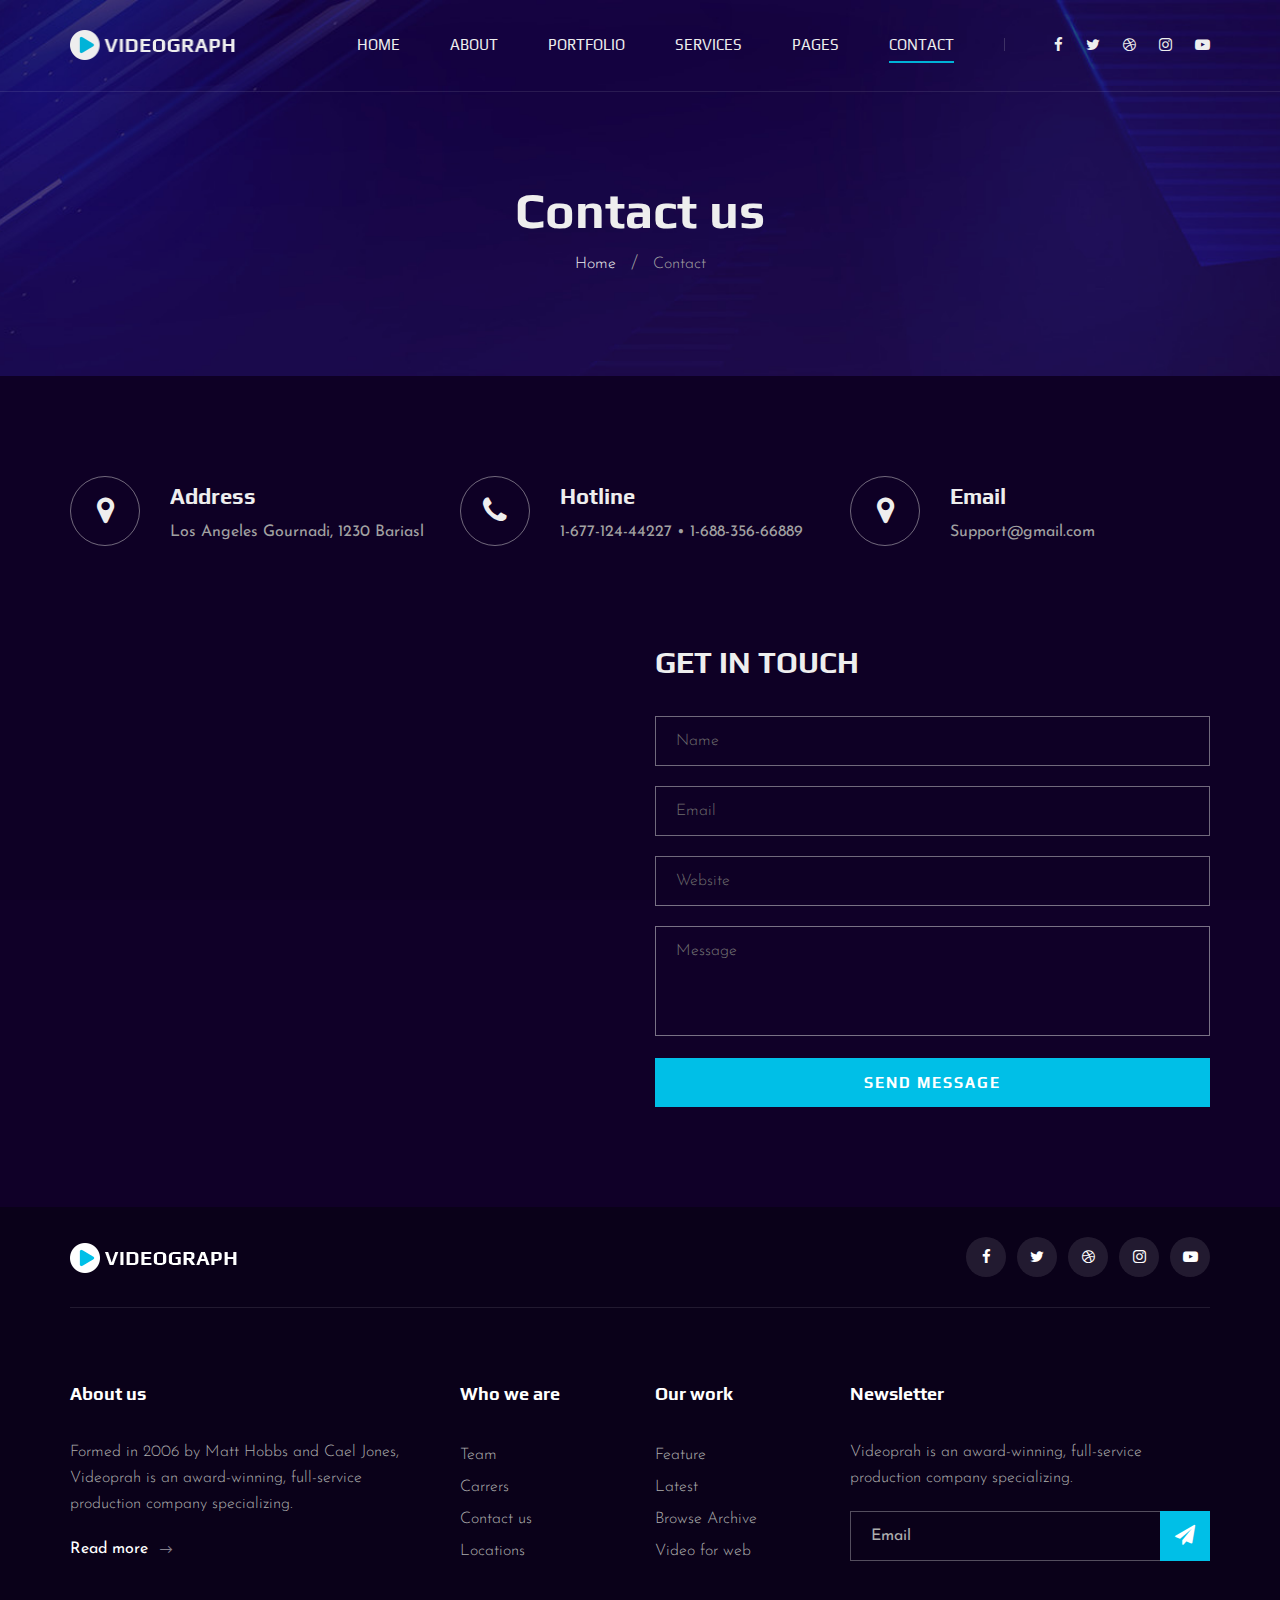
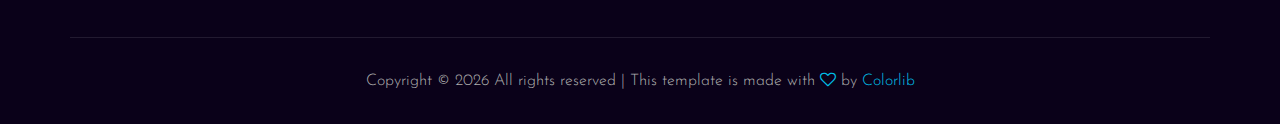
==== contact.html @ 5d6b5795 "first" ====
<!DOCTYPE html>
<html lang="zxx">

<head>
    <meta charset="UTF-8">
    <meta name="description" content="Videograph Template">
    <meta name="keywords" content="Videograph, unica, creative, html">
    <meta name="viewport" content="width=device-width, initial-scale=1.0">
    <meta http-equiv="X-UA-Compatible" content="ie=edge">
    <title>Videograph | Template</title>

    <!-- Google Font -->
    <link href="https://fonts.googleapis.com/css2?family=Play:wght@400;700&display=swap" rel="stylesheet">
    <link href="https://fonts.googleapis.com/css2?family=Josefin+Sans:wght@300;400;500;600;700&display=swap"
        rel="stylesheet">

    <!-- Css Styles -->
    <link rel="stylesheet" href="css/bootstrap.min.css" type="text/css">
    <link rel="stylesheet" href="css/font-awesome.min.css" type="text/css">
    <link rel="stylesheet" href="css/elegant-icons.css" type="text/css">
    <link rel="stylesheet" href="css/owl.carousel.min.css" type="text/css">
    <link rel="stylesheet" href="css/magnific-popup.css" type="text/css">
    <link rel="stylesheet" href="css/slicknav.min.css" type="text/css">
    <link rel="stylesheet" href="css/style.css" type="text/css">
</head>

<body>
    <!-- Page Preloder -->
    <div id="preloder">
        <div class="loader"></div>
    </div>

    <!-- Header Section Begin -->
    <header class="header">
        <div class="container">
            <div class="row">
                <div class="col-lg-2">
                    <div class="header__logo">
                        <a href="./index.html"><img src="img/logo.png" alt=""></a>
                    </div>
                </div>
                <div class="col-lg-10">
                    <div class="header__nav__option">
                        <nav class="header__nav__menu mobile-menu">
                            <ul>
                                <li><a href="./index.html">Home</a></li>
                                <li><a href="./about.html">About</a></li>
                                <li><a href="./portfolio.html">Portfolio</a></li>
                                <li><a href="./services.html">Services</a></li>
                                <li><a href="#">Pages</a>
                                    <ul class="dropdown">
                                        <li><a href="./about.html">About</a></li>
                                        <li><a href="./portfolio.html">Portfolio</a></li>
                                        <li><a href="./blog.html">Blog</a></li>
                                        <li><a href="./blog-details.html">Blog Details</a></li>
                                    </ul>
                                </li>
                                <li class="active"><a href="./contact.html">Contact</a></li>
                            </ul>
                        </nav>
                        <div class="header__nav__social">
                            <a href="#"><i class="fa fa-facebook"></i></a>
                            <a href="#"><i class="fa fa-twitter"></i></a>
                            <a href="#"><i class="fa fa-dribbble"></i></a>
                            <a href="#"><i class="fa fa-instagram"></i></a>
                            <a href="#"><i class="fa fa-youtube-play"></i></a>
                        </div>
                    </div>
                </div>
            </div>
            <div id="mobile-menu-wrap"></div>
        </div>
    </header>
    <!-- Header End -->

    <!-- Breadcrumb Begin -->
    <div class="breadcrumb-option spad set-bg" data-setbg="img/breadcrumb-bg.jpg">
        <div class="container">
            <div class="row">
                <div class="col-lg-12 text-center">
                    <div class="breadcrumb__text">
                        <h2>Contact us</h2>
                        <div class="breadcrumb__links">
                            <a href="#">Home</a>
                            <span>Contact</span>
                        </div>
                    </div>
                </div>
            </div>
        </div>
    </div>
    <!-- Breadcrumb End -->

    <!-- Contact Widget Section Begin -->
    <section class="contact-widget spad">
        <div class="container">
            <div class="row">
                <div class="col-lg-4 col-md-6 col-md-6 col-md-3">
                    <div class="contact__widget__item">
                        <div class="contact__widget__item__icon">
                            <i class="fa fa-map-marker"></i>
                        </div>
                        <div class="contact__widget__item__text">
                            <h4>Address</h4>
                            <p>Los Angeles Gournadi, 1230 Bariasl</p>
                        </div>
                    </div>
                </div>
                <div class="col-lg-4 col-md-6 col-md-6 col-md-3">
                    <div class="contact__widget__item">
                        <div class="contact__widget__item__icon">
                            <i class="fa fa-phone"></i>
                        </div>
                        <div class="contact__widget__item__text">
                            <h4>Hotline</h4>
                            <p>1-677-124-44227 • 1-688-356-66889</p>
                        </div>
                    </div>
                </div>
                <div class="col-lg-4 col-md-6 col-md-6 col-md-3">
                    <div class="contact__widget__item">
                        <div class="contact__widget__item__icon">
                            <i class="fa fa-map-marker"></i>
                        </div>
                        <div class="contact__widget__item__text">
                            <h4>Email</h4>
                            <p>Support@gmail.com</p>
                        </div>
                    </div>
                </div>
            </div>
        </div>
    </section>
    <!-- Contact Widget Section End -->

    <!-- Call To Action Section Begin -->
    <section class="contact spad">
        <div class="container">
            <div class="row">
                <div class="col-lg-6 col-md-6">
                    <div class="contact__map">
                        <iframe
                            src="https://www.google.com/maps/embed?pb=!1m18!1m12!1m3!1d387190.2798902705!2d-74.25986790365917!3d40.697670067823786!2m3!1f0!2f0!3f0!3m2!1i1024!2i768!4f13.1!3m3!1m2!1s0x89c24fa5d33f083b%3A0xc80b8f06e177fe62!2sNew%20York%2C%20NY%2C%20USA!5e0!3m2!1sen!2sbd!4v1596152431947!5m2!1sen!2sbd"
                            height="450" style="border:0;"></iframe>
                    </div>
                </div>
                <div class="col-lg-6 col-md-6">
                    <div class="contact__form">
                        <h3>Get in touch</h3>
                        <form action="#">
                            <input type="text" placeholder="Name">
                            <input type="text" placeholder="Email">
                            <input type="text" placeholder="Website">
                            <textarea placeholder="Message"></textarea>
                            <button type="submit" class="site-btn">Send Message</button>
                        </form>
                    </div>
                </div>
            </div>
        </div>
    </section>
    <!-- Call To Action Section End -->

    <!-- Footer Section Begin -->
    <footer class="footer">
        <div class="container">
            <div class="footer__top">
                <div class="row">
                    <div class="col-lg-6 col-md-6">
                        <div class="footer__top__logo">
                            <a href="#"><img src="img/logo.png" alt=""></a>
                        </div>
                    </div>
                    <div class="col-lg-6 col-md-6">
                        <div class="footer__top__social">
                            <a href="#"><i class="fa fa-facebook"></i></a>
                            <a href="#"><i class="fa fa-twitter"></i></a>
                            <a href="#"><i class="fa fa-dribbble"></i></a>
                            <a href="#"><i class="fa fa-instagram"></i></a>
                            <a href="#"><i class="fa fa-youtube-play"></i></a>
                        </div>
                    </div>
                </div>
            </div>
            <div class="footer__option">
                <div class="row">
                    <div class="col-lg-4 col-md-6">
                        <div class="footer__option__item">
                            <h5>About us</h5>
                            <p>Formed in 2006 by Matt Hobbs and Cael Jones, Videoprah is an award-winning, full-service
                                production company specializing.</p>
                            <a href="#" class="read__more">Read more <span class="arrow_right"></span></a>
                        </div>
                    </div>
                    <div class="col-lg-2 col-md-3">
                        <div class="footer__option__item">
                            <h5>Who we are</h5>
                            <ul>
                                <li><a href="#">Team</a></li>
                                <li><a href="#">Carrers</a></li>
                                <li><a href="#">Contact us</a></li>
                                <li><a href="#">Locations</a></li>
                            </ul>
                        </div>
                    </div>
                    <div class="col-lg-2 col-md-3">
                        <div class="footer__option__item">
                            <h5>Our work</h5>
                            <ul>
                                <li><a href="#">Feature</a></li>
                                <li><a href="#">Latest</a></li>
                                <li><a href="#">Browse Archive</a></li>
                                <li><a href="#">Video for web</a></li>
                            </ul>
                        </div>
                    </div>
                    <div class="col-lg-4 col-md-12">
                        <div class="footer__option__item">
                            <h5>Newsletter</h5>
                            <p>Videoprah is an award-winning, full-service production company specializing.</p>
                            <form action="#">
                                <input type="text" placeholder="Email">
                                <button type="submit"><i class="fa fa-send"></i></button>
                            </form>
                        </div>
                    </div>
                </div>
            </div>
            <div class="footer__copyright">
                <div class="row">
                    <div class="col-lg-12 text-center">
                        <!-- Link back to Colorlib can't be removed. Template is licensed under CC BY 3.0. -->
                        <p class="footer__copyright__text">Copyright &copy;
                            <script>
                                document.write(new Date().getFullYear());
                            </script>
                            All rights reserved | This template is made with <i class="fa fa-heart-o"
                                aria-hidden="true"></i> by <a href="https://colorlib.com" target="_blank">Colorlib</a>
                        </p>
                        <!-- Link back to Colorlib can't be removed. Template is licensed under CC BY 3.0. -->
                    </div>
                </div>
            </div>
        </div>
    </footer>
    <!-- Footer Section End -->

    <!-- Js Plugins -->
    <script src="js/jquery-3.3.1.min.js"></script>
    <script src="js/bootstrap.min.js"></script>
    <script src="js/jquery.magnific-popup.min.js"></script>
    <script src="js/mixitup.min.js"></script>
    <script src="js/masonry.pkgd.min.js"></script>
    <script src="js/jquery.slicknav.js"></script>
    <script src="js/owl.carousel.min.js"></script>
    <script src="js/main.js"></script>
</body>

</html>
---- css/elegant-icons.css ----
@font-face {
	font-family: 'ElegantIcons';
	src:url('../fonts/ElegantIcons.eot');
	src:url('../fonts/ElegantIcons.eot?#iefix') format('embedded-opentype'),
		url('../fonts/ElegantIcons.woff') format('woff'),
		url('../fonts/ElegantIcons.ttf') format('truetype'),
		url('../fonts/ElegantIcons.svg#ElegantIcons') format('svg');
	font-weight: normal;
	font-style: normal;
}

/* Use the following CSS code if you want to use data attributes for inserting your icons */
[data-icon]:before {
	font-family: 'ElegantIcons';
	content: attr(data-icon);
	speak: none;
	font-weight: normal;
	font-variant: normal;
	text-transform: none;
	line-height: 1;
	-webkit-font-smoothing: antialiased;
	-moz-osx-font-smoothing: grayscale;
}

/* Use the following CSS code if you want to have a class per icon */
/*
Instead of a list of all class selectors,
you can use the generic selector below, but it's slower:
[class*="your-class-prefix"] {
*/
.arrow_up, .arrow_down, .arrow_left, .arrow_right, .arrow_left-up, .arrow_right-up, .arrow_right-down, .arrow_left-down, .arrow-up-down, .arrow_up-down_alt, .arrow_left-right_alt, .arrow_left-right, .arrow_expand_alt2, .arrow_expand_alt, .arrow_condense, .arrow_expand, .arrow_move, .arrow_carrot-up, .arrow_carrot-down, .arrow_carrot-left, .arrow_carrot-right, .arrow_carrot-2up, .arrow_carrot-2down, .arrow_carrot-2left, .arrow_carrot-2right, .arrow_carrot-up_alt2, .arrow_carrot-down_alt2, .arrow_carrot-left_alt2, .arrow_carrot-right_alt2, .arrow_carrot-2up_alt2, .arrow_carrot-2down_alt2, .arrow_carrot-2left_alt2, .arrow_carrot-2right_alt2, .arrow_triangle-up, .arrow_triangle-down, .arrow_triangle-left, .arrow_triangle-right, .arrow_triangle-up_alt2, .arrow_triangle-down_alt2, .arrow_triangle-left_alt2, .arrow_triangle-right_alt2, .arrow_back, .icon_minus-06, .icon_plus, .icon_close, .icon_check, .icon_minus_alt2, .icon_plus_alt2, .icon_close_alt2, .icon_check_alt2, .icon_zoom-out_alt, .icon_zoom-in_alt, .icon_search, .icon_box-empty, .icon_box-selected, .icon_minus-box, .icon_plus-box, .icon_box-checked, .icon_circle-empty, .icon_circle-slelected, .icon_stop_alt2, .icon_stop, .icon_pause_alt2, .icon_pause, .icon_menu, .icon_menu-square_alt2, .icon_menu-circle_alt2, .icon_ul, .icon_ol, .icon_adjust-horiz, .icon_adjust-vert, .icon_document_alt, .icon_documents_alt, .icon_pencil, .icon_pencil-edit_alt, .icon_pencil-edit, .icon_folder-alt, .icon_folder-open_alt, .icon_folder-add_alt, .icon_info_alt, .icon_error-oct_alt, .icon_error-circle_alt, .icon_error-triangle_alt, .icon_question_alt2, .icon_question, .icon_comment_alt, .icon_chat_alt, .icon_vol-mute_alt, .icon_volume-low_alt, .icon_volume-high_alt, .icon_quotations, .icon_quotations_alt2, .icon_clock_alt, .icon_lock_alt, .icon_lock-open_alt, .icon_key_alt, .icon_cloud_alt, .icon_cloud-upload_alt, .icon_cloud-download_alt, .icon_image, .icon_images, .icon_lightbulb_alt, .icon_gift_alt, .icon_house_alt, .icon_genius, .icon_mobile, .icon_tablet, .icon_laptop, .icon_desktop, .icon_camera_alt, .icon_mail_alt, .icon_cone_alt, .icon_ribbon_alt, .icon_bag_alt, .icon_creditcard, .icon_cart_alt, .icon_paperclip, .icon_tag_alt, .icon_tags_alt, .icon_trash_alt, .icon_cursor_alt, .icon_mic_alt, .icon_compass_alt, .icon_pin_alt, .icon_pushpin_alt, .icon_map_alt, .icon_drawer_alt, .icon_toolbox_alt, .icon_book_alt, .icon_calendar, .icon_film, .icon_table, .icon_contacts_alt, .icon_headphones, .icon_lifesaver, .icon_piechart, .icon_refresh, .icon_link_alt, .icon_link, .icon_loading, .icon_blocked, .icon_archive_alt, .icon_heart_alt, .icon_star_alt, .icon_star-half_alt, .icon_star, .icon_star-half, .icon_tools, .icon_tool, .icon_cog, .icon_cogs, .arrow_up_alt, .arrow_down_alt, .arrow_left_alt, .arrow_right_alt, .arrow_left-up_alt, .arrow_right-up_alt, .arrow_right-down_alt, .arrow_left-down_alt, .arrow_condense_alt, .arrow_expand_alt3, .arrow_carrot_up_alt, .arrow_carrot-down_alt, .arrow_carrot-left_alt, .arrow_carrot-right_alt, .arrow_carrot-2up_alt, .arrow_carrot-2dwnn_alt, .arrow_carrot-2left_alt, .arrow_carrot-2right_alt, .arrow_triangle-up_alt, .arrow_triangle-down_alt, .arrow_triangle-left_alt, .arrow_triangle-right_alt, .icon_minus_alt, .icon_plus_alt, .icon_close_alt, .icon_check_alt, .icon_zoom-out, .icon_zoom-in, .icon_stop_alt, .icon_menu-square_alt, .icon_menu-circle_alt, .icon_document, .icon_documents, .icon_pencil_alt, .icon_folder, .icon_folder-open, .icon_folder-add, .icon_folder_upload, .icon_folder_download, .icon_info, .icon_error-circle, .icon_error-oct, .icon_error-triangle, .icon_question_alt, .icon_comment, .icon_chat, .icon_vol-mute, .icon_volume-low, .icon_volume-high, .icon_quotations_alt, .icon_clock, .icon_lock, .icon_lock-open, .icon_key, .icon_cloud, .icon_cloud-upload, .icon_cloud-download, .icon_lightbulb, .icon_gift, .icon_house, .icon_camera, .icon_mail, .icon_cone, .icon_ribbon, .icon_bag, .icon_cart, .icon_tag, .icon_tags, .icon_trash, .icon_cursor, .icon_mic, .icon_compass, .icon_pin, .icon_pushpin, .icon_map, .icon_drawer, .icon_toolbox, .icon_book, .icon_contacts, .icon_archive, .icon_heart, .icon_profile, .icon_group, .icon_grid-2x2, .icon_grid-3x3, .icon_music, .icon_pause_alt, .icon_phone, .icon_upload, .icon_download, .social_facebook, .social_twitter, .social_pinterest, .social_googleplus, .social_tumblr, .social_tumbleupon, .social_wordpress, .social_instagram, .social_dribbble, .social_vimeo, .social_linkedin, .social_rss, .social_deviantart, .social_share, .social_myspace, .social_skype, .social_youtube, .social_picassa, .social_googledrive, .social_flickr, .social_blogger, .social_spotify, .social_delicious, .social_facebook_circle, .social_twitter_circle, .social_pinterest_circle, .social_googleplus_circle, .social_tumblr_circle, .social_stumbleupon_circle, .social_wordpress_circle, .social_instagram_circle, .social_dribbble_circle, .social_vimeo_circle, .social_linkedin_circle, .social_rss_circle, .social_deviantart_circle, .social_share_circle, .social_myspace_circle, .social_skype_circle, .social_youtube_circle, .social_picassa_circle, .social_googledrive_alt2, .social_flickr_circle, .social_blogger_circle, .social_spotify_circle, .social_delicious_circle, .social_facebook_square, .social_twitter_square, .social_pinterest_square, .social_googleplus_square, .social_tumblr_square, .social_stumbleupon_square, .social_wordpress_square, .social_instagram_square, .social_dribbble_square, .social_vimeo_square, .social_linkedin_square, .social_rss_square, .social_deviantart_square, .social_share_square, .social_myspace_square, .social_skype_square, .social_youtube_square, .social_picassa_square, .social_googledrive_square, .social_flickr_square, .social_blogger_square, .social_spotify_square, .social_delicious_square, .icon_printer, .icon_calulator, .icon_building, .icon_floppy, .icon_drive, .icon_search-2, .icon_id, .icon_id-2, .icon_puzzle, .icon_like, .icon_dislike, .icon_mug, .icon_currency, .icon_wallet, .icon_pens, .icon_easel, .icon_flowchart, .icon_datareport, .icon_briefcase, .icon_shield, .icon_percent, .icon_globe, .icon_globe-2, .icon_target, .icon_hourglass, .icon_balance, .icon_rook, .icon_printer-alt, .icon_calculator_alt, .icon_building_alt, .icon_floppy_alt, .icon_drive_alt, .icon_search_alt, .icon_id_alt, .icon_id-2_alt, .icon_puzzle_alt, .icon_like_alt, .icon_dislike_alt, .icon_mug_alt, .icon_currency_alt, .icon_wallet_alt, .icon_pens_alt, .icon_easel_alt, .icon_flowchart_alt, .icon_datareport_alt, .icon_briefcase_alt, .icon_shield_alt, .icon_percent_alt, .icon_globe_alt, .icon_clipboard {
	font-family: 'ElegantIcons';
	speak: none;
	font-style: normal;
	font-weight: normal;
	font-variant: normal;
	text-transform: none;
	line-height: 1;
	-webkit-font-smoothing: antialiased;
}
.arrow_up:before {
	content: "\21";
}
.arrow_down:before {
	content: "\22";
}
.arrow_left:before {
	content: "\23";
}
.arrow_right:before {
	content: "\24";
}
.arrow_left-up:before {
	content: "\25";
}
.arrow_right-up:before {
	content: "\26";
}
.arrow_right-down:before {
	content: "\27";
}
.arrow_left-down:before {
	content: "\28";
}
.arrow-up-down:before {
	content: "\29";
}
.arrow_up-down_alt:before {
	content: "\2a";
}
.arrow_left-right_alt:before {
	content: "\2b";
}
.arrow_left-right:before {
	content: "\2c";
}
.arrow_expand_alt2:before {
	content: "\2d";
}
.arrow_expand_alt:before {
	content: "\2e";
}
.arrow_condense:before {
	content: "\2f";
}
.arrow_expand:before {
	content: "\30";
}
.arrow_move:before {
	content: "\31";
}
.arrow_carrot-up:before {
	content: "\32";
}
.arrow_carrot-down:before {
	content: "\33";
}
.arrow_carrot-left:before {
	content: "\34";
}
.arrow_carrot-right:before {
	content: "\35";
}
.arrow_carrot-2up:before {
	content: "\36";
}
.arrow_carrot-2down:before {
	content: "\37";
}
.arrow_carrot-2left:before {
	content: "\38";
}
.arrow_carrot-2right:before {
	content: "\39";
}
.arrow_carrot-up_alt2:before {
	content: "\3a";
}
.arrow_carrot-down_alt2:before {
	content: "\3b";
}
.arrow_carrot-left_alt2:before {
	content: "\3c";
}
.arrow_carrot-right_alt2:before {
	content: "\3d";
}
.arrow_carrot-2up_alt2:before {
	content: "\3e";
}
.arrow_carrot-2down_alt2:before {
	content: "\3f";
}
.arrow_carrot-2left_alt2:before {
	content: "\40";
}
.arrow_carrot-2right_alt2:before {
	content: "\41";
}
.arrow_triangle-up:before {
	content: "\42";
}
.arrow_triangle-down:before {
	content: "\43";
}
.arrow_triangle-left:before {
	content: "\44";
}
.arrow_triangle-right:before {
	content: "\45";
}
.arrow_triangle-up_alt2:before {
	content: "\46";
}
.arrow_triangle-down_alt2:before {
	content: "\47";
}
.arrow_triangle-left_alt2:before {
	content: "\48";
}
.arrow_triangle-right_alt2:before {
	content: "\49";
}
.arrow_back:before {
	content: "\4a";
}
.icon_minus-06:before {
	content: "\4b";
}
.icon_plus:before {
	content: "\4c";
}
.icon_close:before {
	content: "\4d";
}
.icon_check:before {
	content: "\4e";
}
.icon_minus_alt2:before {
	content: "\4f";
}
.icon_plus_alt2:before {
	content: "\50";
}
.icon_close_alt2:before {
	content: "\51";
}
.icon_check_alt2:before {
	content: "\52";
}
.icon_zoom-out_alt:before {
	content: "\53";
}
.icon_zoom-in_alt:before {
	content: "\54";
}
.icon_search:before {
	content: "\55";
}
.icon_box-empty:before {
	content: "\56";
}
.icon_box-selected:before {
	content: "\57";
}
.icon_minus-box:before {
	content: "\58";
}
.icon_plus-box:before {
	content: "\59";
}
.icon_box-checked:before {
	content: "\5a";
}
.icon_circle-empty:before {
	content: "\5b";
}
.icon_circle-slelected:before {
	content: "\5c";
}
.icon_stop_alt2:before {
	content: "\5d";
}
.icon_stop:before {
	content: "\5e";
}
.icon_pause_alt2:before {
	content: "\5f";
}
.icon_pause:before {
	content: "\60";
}
.icon_menu:before {
	content: "\61";
}
.icon_menu-square_alt2:before {
	content: "\62";
}
.icon_menu-circle_alt2:before {
	content: "\63";
}
.icon_ul:before {
	content: "\64";
}
.icon_ol:before {
	content: "\65";
}
.icon_adjust-horiz:before {
	content: "\66";
}
.icon_adjust-vert:before {
	content: "\67";
}
.icon_document_alt:before {
	content: "\68";
}
.icon_documents_alt:before {
	content: "\69";
}
.icon_pencil:before {
	content: "\6a";
}
.icon_pencil-edit_alt:before {
	content: "\6b";
}
.icon_pencil-edit:before {
	content: "\6c";
}
.icon_folder-alt:before {
	content: "\6d";
}
.icon_folder-open_alt:before {
	content: "\6e";
}
.icon_folder-add_alt:before {
	content: "\6f";
}
.icon_info_alt:before {
	content: "\70";
}
.icon_error-oct_alt:before {
	content: "\71";
}
.icon_error-circle_alt:before {
	content: "\72";
}
.icon_error-triangle_alt:before {
	content: "\73";
}
.icon_question_alt2:before {
	content: "\74";
}
.icon_question:before {
	content: "\75";
}
.icon_comment_alt:before {
	content: "\76";
}
.icon_chat_alt:before {
	content: "\77";
}
.icon_vol-mute_alt:before {
	content: "\78";
}
.icon_volume-low_alt:before {
	content: "\79";
}
.icon_volume-high_alt:before {
	content: "\7a";
}
.icon_quotations:before {
	content: "\7b";
}
.icon_quotations_alt2:before {
	content: "\7c";
}
.icon_clock_alt:before {
	content: "\7d";
}
.icon_lock_alt:before {
	content: "\7e";
}
.icon_lock-open_alt:before {
	content: "\e000";
}
.icon_key_alt:before {
	content: "\e001";
}
.icon_cloud_alt:before {
	content: "\e002";
}
.icon_cloud-upload_alt:before {
	content: "\e003";
}
.icon_cloud-download_alt:before {
	content: "\e004";
}
.icon_image:before {
	content: "\e005";
}
.icon_images:before {
	content: "\e006";
}
.icon_lightbulb_alt:before {
	content: "\e007";
}
.icon_gift_alt:before {
	content: "\e008";
}
.icon_house_alt:before {
	content: "\e009";
}
.icon_genius:before {
	content: "\e00a";
}
.icon_mobile:before {
	content: "\e00b";
}
.icon_tablet:before {
	content: "\e00c";
}
.icon_laptop:before {
	content: "\e00d";
}
.icon_desktop:before {
	content: "\e00e";
}
.icon_camera_alt:before {
	content: "\e00f";
}
.icon_mail_alt:before {
	content: "\e010";
}
.icon_cone_alt:before {
	content: "\e011";
}
.icon_ribbon_alt:before {
	content: "\e012";
}
.icon_bag_alt:before {
	content: "\e013";
}
.icon_creditcard:before {
	content: "\e014";
}
.icon_cart_alt:before {
	content: "\e015";
}
.icon_paperclip:before {
	content: "\e016";
}
.icon_tag_alt:before {
	content: "\e017";
}
.icon_tags_alt:before {
	content: "\e018";
}
.icon_trash_alt:before {
	content: "\e019";
}
.icon_cursor_alt:before {
	content: "\e01a";
}
.icon_mic_alt:before {
	content: "\e01b";
}
.icon_compass_alt:before {
	content: "\e01c";
}
.icon_pin_alt:before {
	content: "\e01d";
}
.icon_pushpin_alt:before {
	content: "\e01e";
}
.icon_map_alt:before {
	content: "\e01f";
}
.icon_drawer_alt:before {
	content: "\e020";
}
.icon_toolbox_alt:before {
	content: "\e021";
}
.icon_book_alt:before {
	content: "\e022";
}
.icon_calendar:before {
	content: "\e023";
}
.icon_film:before {
	content: "\e024";
}
.icon_table:before {
	content: "\e025";
}
.icon_contacts_alt:before {
	content: "\e026";
}
.icon_headphones:before {
	content: "\e027";
}
.icon_lifesaver:before {
	content: "\e028";
}
.icon_piechart:before {
	content: "\e029";
}
.icon_refresh:before {
	content: "\e02a";
}
.icon_link_alt:before {
	content: "\e02b";
}
.icon_link:before {
	content: "\e02c";
}
.icon_loading:before {
	content: "\e02d";
}
.icon_blocked:before {
	content: "\e02e";
}
.icon_archive_alt:before {
	content: "\e02f";
}
.icon_heart_alt:before {
	content: "\e030";
}
.icon_star_alt:before {
	content: "\e031";
}
.icon_star-half_alt:before {
	content: "\e032";
}
.icon_star:before {
	content: "\e033";
}
.icon_star-half:before {
	content: "\e034";
}
.icon_tools:before {
	content: "\e035";
}
.icon_tool:before {
	content: "\e036";
}
.icon_cog:before {
	content: "\e037";
}
.icon_cogs:before {
	content: "\e038";
}
.arrow_up_alt:before {
	content: "\e039";
}
.arrow_down_alt:before {
	content: "\e03a";
}
.arrow_left_alt:before {
	content: "\e03b";
}
.arrow_right_alt:before {
	content: "\e03c";
}
.arrow_left-up_alt:before {
	content: "\e03d";
}
.arrow_right-up_alt:before {
	content: "\e03e";
}
.arrow_right-down_alt:before {
	content: "\e03f";
}
.arrow_left-down_alt:before {
	content: "\e040";
}
.arrow_condense_alt:before {
	content: "\e041";
}
.arrow_expand_alt3:before {
	content: "\e042";
}
.arrow_carrot_up_alt:before {
	content: "\e043";
}
.arrow_carrot-down_alt:before {
	content: "\e044";
}
.arrow_carrot-left_alt:before {
	content: "\e045";
}
.arrow_carrot-right_alt:before {
	content: "\e046";
}
.arrow_carrot-2up_alt:before {
	content: "\e047";
}
.arrow_carrot-2dwnn_alt:before {
	content: "\e048";
}
.arrow_carrot-2left_alt:before {
	content: "\e049";
}
.arrow_carrot-2right_alt:before {
	content: "\e04a";
}
.arrow_triangle-up_alt:before {
	content: "\e04b";
}
.arrow_triangle-down_alt:before {
	content: "\e04c";
}
.arrow_triangle-left_alt:before {
	content: "\e04d";
}
.arrow_triangle-right_alt:before {
	content: "\e04e";
}
.icon_minus_alt:before {
	content: "\e04f";
}
.icon_plus_alt:before {
	content: "\e050";
}
.icon_close_alt:before {
	content: "\e051";
}
.icon_check_alt:before {
	content: "\e052";
}
.icon_zoom-out:before {
	content: "\e053";
}
.icon_zoom-in:before {
	content: "\e054";
}
.icon_stop_alt:before {
	content: "\e055";
}
.icon_menu-square_alt:before {
	content: "\e056";
}
.icon_menu-circle_alt:before {
	content: "\e057";
}
.icon_document:before {
	content: "\e058";
}
.icon_documents:before {
	content: "\e059";
}
.icon_pencil_alt:before {
	content: "\e05a";
}
.icon_folder:before {
	content: "\e05b";
}
.icon_folder-open:before {
	content: "\e05c";
}
.icon_folder-add:before {
	content: "\e05d";
}
.icon_folder_upload:before {
	content: "\e05e";
}
.icon_folder_download:before {
	content: "\e05f";
}
.icon_info:before {
	content: "\e060";
}
.icon_error-circle:before {
	content: "\e061";
}
.icon_error-oct:before {
	content: "\e062";
}
.icon_error-triangle:before {
	content: "\e063";
}
.icon_question_alt:before {
	content: "\e064";
}
.icon_comment:before {
	content: "\e065";
}
.icon_chat:before {
	content: "\e066";
}
.icon_vol-mute:before {
	content: "\e067";
}
.icon_volume-low:before {
	content: "\e068";
}
.icon_volume-high:before {
	content: "\e069";
}
.icon_quotations_alt:before {
	content: "\e06a";
}
.icon_clock:before {
	content: "\e06b";
}
.icon_lock:before {
	content: "\e06c";
}
.icon_lock-open:before {
	content: "\e06d";
}
.icon_key:before {
	content: "\e06e";
}
.icon_cloud:before {
	content: "\e06f";
}
.icon_cloud-upload:before {
	content: "\e070";
}
.icon_cloud-download:before {
	content: "\e071";
}
.icon_lightbulb:before {
	content: "\e072";
}
.icon_gift:before {
	content: "\e073";
}
.icon_house:before {
	content: "\e074";
}
.icon_camera:before {
	content: "\e075";
}
.icon_mail:before {
	content: "\e076";
}
.icon_cone:before {
	content: "\e077";
}
.icon_ribbon:before {
	content: "\e078";
}
.icon_bag:before {
	content: "\e079";
}
.icon_cart:before {
	content: "\e07a";
}
.icon_tag:before {
	content: "\e07b";
}
.icon_tags:before {
	content: "\e07c";
}
.icon_trash:before {
	content: "\e07d";
}
.icon_cursor:before {
	content: "\e07e";
}
.icon_mic:before {
	content: "\e07f";
}
.icon_compass:before {
	content: "\e080";
}
.icon_pin:before {
	content: "\e081";
}
.icon_pushpin:before {
	content: "\e082";
}
.icon_map:before {
	content: "\e083";
}
.icon_drawer:before {
	content: "\e084";
}
.icon_toolbox:before {
	content: "\e085";
}
.icon_book:before {
	content: "\e086";
}
.icon_contacts:before {
	content: "\e087";
}
.icon_archive:before {
	content: "\e088";
}
.icon_heart:before {
	content: "\e089";
}
.icon_profile:before {
	content: "\e08a";
}
.icon_group:before {
	content: "\e08b";
}
.icon_grid-2x2:before {
	content: "\e08c";
}
.icon_grid-3x3:before {
	content: "\e08d";
}
.icon_music:before {
	content: "\e08e";
}
.icon_pause_alt:before {
	content: "\e08f";
}
.icon_phone:before {
	content: "\e090";
}
.icon_upload:before {
	content: "\e091";
}
.icon_download:before {
	content: "\e092";
}
.social_facebook:before {
	content: "\e093";
}
.social_twitter:before {
	content: "\e094";
}
.social_pinterest:before {
	content: "\e095";
}
.social_googleplus:before {
	content: "\e096";
}
.social_tumblr:before {
	content: "\e097";
}
.social_tumbleupon:before {
	content: "\e098";
}
.social_wordpress:before {
	content: "\e099";
}
.social_instagram:before {
	content: "\e09a";
}
.social_dribbble:before {
	content: "\e09b";
}
.social_vimeo:before {
	content: "\e09c";
}
.social_linkedin:before {
	content: "\e09d";
}
.social_rss:before {
	content: "\e09e";
}
.social_deviantart:before {
	content: "\e09f";
}
.social_share:before {
	content: "\e0a0";
}
.social_myspace:before {
	content: "\e0a1";
}
.social_skype:before {
	content: "\e0a2";
}
.social_youtube:before {
	content: "\e0a3";
}
.social_picassa:before {
	content: "\e0a4";
}
.social_googledrive:before {
	content: "\e0a5";
}
.social_flickr:before {
	content: "\e0a6";
}
.social_blogger:before {
	content: "\e0a7";
}
.social_spotify:before {
	content: "\e0a8";
}
.social_delicious:before {
	content: "\e0a9";
}
.social_facebook_circle:before {
	content: "\e0aa";
}
.social_twitter_circle:before {
	content: "\e0ab";
}
.social_pinterest_circle:before {
	content: "\e0ac";
}
.social_googleplus_circle:before {
	content: "\e0ad";
}
.social_tumblr_circle:before {
	content: "\e0ae";
}
.social_stumbleupon_circle:before {
	content: "\e0af";
}
.social_wordpress_circle:before {
	content: "\e0b0";
}
.social_instagram_circle:before {
	content: "\e0b1";
}
.social_dribbble_circle:before {
	content: "\e0b2";
}
.social_vimeo_circle:before {
	content: "\e0b3";
}
.social_linkedin_circle:before {
	content: "\e0b4";
}
.social_rss_circle:before {
	content: "\e0b5";
}
.social_deviantart_circle:before {
	content: "\e0b6";
}
.social_share_circle:before {
	content: "\e0b7";
}
.social_myspace_circle:before {
	content: "\e0b8";
}
.social_skype_circle:before {
	content: "\e0b9";
}
.social_youtube_circle:before {
	content: "\e0ba";
}
.social_picassa_circle:before {
	content: "\e0bb";
}
.social_googledrive_alt2:before {
	content: "\e0bc";
}
.social_flickr_circle:before {
	content: "\e0bd";
}
.social_blogger_circle:before {
	content: "\e0be";
}
.social_spotify_circle:before {
	content: "\e0bf";
}
.social_delicious_circle:before {
	content: "\e0c0";
}
.social_facebook_square:before {
	content: "\e0c1";
}
.social_twitter_square:before {
	content: "\e0c2";
}
.social_pinterest_square:before {
	content: "\e0c3";
}
.social_googleplus_square:before {
	content: "\e0c4";
}
.social_tumblr_square:before {
	content: "\e0c5";
}
.social_stumbleupon_square:before {
	content: "\e0c6";
}
.social_wordpress_square:before {
	content: "\e0c7";
}
.social_instagram_square:before {
	content: "\e0c8";
}
.social_dribbble_square:before {
	content: "\e0c9";
}
.social_vimeo_square:before {
	content: "\e0ca";
}
.social_linkedin_square:before {
	content: "\e0cb";
}
.social_rss_square:before {
	content: "\e0cc";
}
.social_deviantart_square:before {
	content: "\e0cd";
}
.social_share_square:before {
	content: "\e0ce";
}
.social_myspace_square:before {
	content: "\e0cf";
}
.social_skype_square:before {
	content: "\e0d0";
}
.social_youtube_square:before {
	content: "\e0d1";
}
.social_picassa_square:before {
	content: "\e0d2";
}
.social_googledrive_square:before {
	content: "\e0d3";
}
.social_flickr_square:before {
	content: "\e0d4";
}
.social_blogger_square:before {
	content: "\e0d5";
}
.social_spotify_square:before {
	content: "\e0d6";
}
.social_delicious_square:before {
	content: "\e0d7";
}
.icon_printer:before {
	content: "\e103";
}
.icon_calulator:before {
	content: "\e0ee";
}
.icon_building:before {
	content: "\e0ef";
}
.icon_floppy:before {
	content: "\e0e8";
}
.icon_drive:before {
	content: "\e0ea";
}
.icon_search-2:before {
	content: "\e101";
}
.icon_id:before {
	content: "\e107";
}
.icon_id-2:before {
	content: "\e108";
}
.icon_puzzle:before {
	content: "\e102";
}
.icon_like:before {
	content: "\e106";
}
.icon_dislike:before {
	content: "\e0eb";
}
.icon_mug:before {
	content: "\e105";
}
.icon_currency:before {
	content: "\e0ed";
}
.icon_wallet:before {
	content: "\e100";
}
.icon_pens:before {
	content: "\e104";
}
.icon_easel:before {
	content: "\e0e9";
}
.icon_flowchart:before {
	content: "\e109";
}
.icon_datareport:before {
	content: "\e0ec";
}
.icon_briefcase:before {
	content: "\e0fe";
}
.icon_shield:before {
	content: "\e0f6";
}
.icon_percent:before {
	content: "\e0fb";
}
.icon_globe:before {
	content: "\e0e2";
}
.icon_globe-2:before {
	content: "\e0e3";
}
.icon_target:before {
	content: "\e0f5";
}
.icon_hourglass:before {
	content: "\e0e1";
}
.icon_balance:before {
	content: "\e0ff";
}
.icon_rook:before {
	content: "\e0f8";
}
.icon_printer-alt:before {
	content: "\e0fa";
}
.icon_calculator_alt:before {
	content: "\e0e7";
}
.icon_building_alt:before {
	content: "\e0fd";
}
.icon_floppy_alt:before {
	content: "\e0e4";
}
.icon_drive_alt:before {
	content: "\e0e5";
}
.icon_search_alt:before {
	content: "\e0f7";
}
.icon_id_alt:before {
	content: "\e0e0";
}
.icon_id-2_alt:before {
	content: "\e0fc";
}
.icon_puzzle_alt:before {
	content: "\e0f9";
}
.icon_like_alt:before {
	content: "\e0dd";
}
.icon_dislike_alt:before {
	content: "\e0f1";
}
.icon_mug_alt:before {
	content: "\e0dc";
}
.icon_currency_alt:before {
	content: "\e0f3";
}
.icon_wallet_alt:before {
	content: "\e0d8";
}
.icon_pens_alt:before {
	content: "\e0db";
}
.icon_easel_alt:before {
	content: "\e0f0";
}
.icon_flowchart_alt:before {
	content: "\e0df";
}
.icon_datareport_alt:before {
	content: "\e0f2";
}
.icon_briefcase_alt:before {
	content: "\e0f4";
}
.icon_shield_alt:before {
	content: "\e0d9";
}
.icon_percent_alt:before {
	content: "\e0da";
}
.icon_globe_alt:before {
	content: "\e0de";
}
.icon_clipboard:before {
	content: "\e0e6";
}


	.glyph {
		float: left;
		text-align: center;
		padding: .75em;
		margin: .4em 1.5em .75em 0;
		width: 6em;
text-shadow: none;
	}
        .glyph_big {
        font-size: 128px;
        color: #59c5dc;
        float: left;
        margin-right: 20px;
        }

        .glyph div { padding-bottom: 10px;}

	.glyph input {
		font-family: consolas, monospace;
		font-size: 12px;
		width: 100%;
		text-align: center;
		border: 0;
		box-shadow: 0 0 0 1px #ccc;
		padding: .2em;
                -moz-border-radius: 5px;
                -webkit-border-radius: 5px;
	}
	.centered {
		margin-left: auto;
		margin-right: auto;
	}
	.glyph .fs1 {
		font-size: 2em;
	}
---- css/style.css ----
/******************************************************************
  Template Name: Dreams
  Description: Dreams wedding template
  Author: Colorib
  Author URI: https://colorlib.com/
  Version: 1.0
  Created: Colorib
******************************************************************/
/*------------------------------------------------------------------
[Table of contents]

1.  Template default CSS
	1.1	Variables
	1.2	Mixins
	1.3	Flexbox
	1.4	Reset
2.  Helper Css
3.  Header Section
4.  Hero Section
5.  Services Section
6.  Counter Section
7.  Team Section
8.  Latest Section
9.  Contact
10.  Footer Style
-------------------------------------------------------------------*/
/*----------------------------------------*/
/* Template default CSS
/*----------------------------------------*/
html,
body {
  height: 100%;
  font-family: "Josefin Sans", sans-serif;
  -webkit-font-smoothing: antialiased;
}

h1,
h2,
h3,
h4,
h5,
h6 {
  margin: 0;
  color: #111111;
  font-weight: 400;
  font-family: "Play", sans-serif;
}

h1 {
  font-size: 70px;
}

h2 {
  font-size: 36px;
}

h3 {
  font-size: 30px;
}

h4 {
  font-size: 24px;
}

h5 {
  font-size: 18px;
}

h6 {
  font-size: 16px;
}

p {
  font-size: 16px;
  font-family: "Josefin Sans", sans-serif;
  color: #adadad;
  font-weight: 400;
  line-height: 26px;
  margin: 0 0 15px 0;
}

img {
  max-width: 100%;
}

input:focus,
select:focus,
button:focus,
textarea:focus {
  outline: none;
}

a:hover,
a:focus {
  text-decoration: none;
  outline: none;
  color: #fff;
}

ul,
ol {
  padding: 0;
  margin: 0;
}

/*---------------------
  Helper CSS
-----------------------*/
.section-title {
  margin-bottom: 50px;
}
.section-title.center-title {
  text-align: center;
}
.section-title.center-title h2:after {
  right: 0;
  margin: 0 auto;
}
.section-title span {
  color: #ffffff;
  display: block;
  font-size: 16px;
  letter-spacing: 2px;
  text-transform: uppercase;
  margin-bottom: 6px;
}
.section-title h2 {
  color: #ffffff;
  font-weight: 700;
  text-transform: uppercase;
  position: relative;
  padding-bottom: 25px;
}
.section-title h2:after {
  position: absolute;
  left: 0;
  bottom: 0;
  height: 5px;
  width: 70px;
  background: #00bfe7;
  content: "";
}

.set-bg {
  background-repeat: no-repeat;
  background-size: cover;
  background-position: top center;
}

.spad {
  padding-top: 100px;
  padding-bottom: 100px;
}

.text-white h1,
.text-white h2,
.text-white h3,
.text-white h4,
.text-white h5,
.text-white h6,
.text-white p,
.text-white span,
.text-white li,
.text-white a {
  color: #fff;
}

/* buttons */
.primary-btn {
  display: inline-block;
  font-size: 15px;
  font-family: "Play", sans-serif;
  font-weight: 700;
  padding: 14px 32px 12px;
  color: #ffffff;
  text-transform: uppercase;
  letter-spacing: 2px;
  position: relative;
  z-index: 1;
}
.primary-btn:hover:before {
  height: 100%;
  width: 100%;
}
.primary-btn:hover:after {
  height: 100%;
  width: 100%;
}
.primary-btn:before {
  position: absolute;
  left: 0;
  top: 0;
  height: 30px;
  width: 30px;
  border-left: 2px solid #00bfe7;
  border-top: 2px solid #00bfe7;
  content: "";
  z-index: -1;
  -webkit-transition: all, 0.7s;
  -o-transition: all, 0.7s;
  transition: all, 0.7s;
}
.primary-btn:after {
  position: absolute;
  right: 0;
  bottom: 0;
  height: 30px;
  width: 30px;
  border-right: 2px solid #00bfe7;
  border-bottom: 2px solid #00bfe7;
  content: "";
  z-index: -1;
  -webkit-transition: all, 0.7s;
  -o-transition: all, 0.7s;
  transition: all, 0.7s;
}

.site-btn {
  font-size: 15px;
  color: #ffffff;
  background: #00bfe7;
  font-family: "Play", sans-serif;
  font-weight: 700;
  border: none;
  display: inline-block;
  text-transform: uppercase;
  letter-spacing: 2px;
  padding: 14px 34px 12px;
  width: 100%;
}

/* Preloder */
#preloder {
  position: fixed;
  width: 100%;
  height: 100%;
  top: 0;
  left: 0;
  z-index: 999999;
  background: #000;
}

.loader {
  width: 40px;
  height: 40px;
  position: absolute;
  top: 50%;
  left: 50%;
  margin-top: -13px;
  margin-left: -13px;
  border-radius: 60px;
  animation: loader 0.8s linear infinite;
  -webkit-animation: loader 0.8s linear infinite;
}

@keyframes loader {
  0% {
    -webkit-transform: rotate(0deg);
    transform: rotate(0deg);
    border: 4px solid #f44336;
    border-left-color: transparent;
  }
  50% {
    -webkit-transform: rotate(180deg);
    transform: rotate(180deg);
    border: 4px solid #673ab7;
    border-left-color: transparent;
  }
  100% {
    -webkit-transform: rotate(360deg);
    transform: rotate(360deg);
    border: 4px solid #f44336;
    border-left-color: transparent;
  }
}
@-webkit-keyframes loader {
  0% {
    -webkit-transform: rotate(0deg);
    border: 4px solid #f44336;
    border-left-color: transparent;
  }
  50% {
    -webkit-transform: rotate(180deg);
    border: 4px solid #673ab7;
    border-left-color: transparent;
  }
  100% {
    -webkit-transform: rotate(360deg);
    border: 4px solid #f44336;
    border-left-color: transparent;
  }
}
/*---------------------
  Header
-----------------------*/
.header {
  position: absolute;
  left: 0;
  top: 0;
  width: 100%;
  background: transparent;
  border-bottom: 1px solid rgba(255, 255, 255, 0.1);
  z-index: 9;
}

.header__logo {
  padding: 30px 0;
}
.header__logo a {
  display: inline-block;
}

.header__nav__option {
  text-align: right;
  padding: 28px 0px;
}

.header__nav__menu {
  display: inline-block;
  margin-right: 45px;
}
.header__nav__menu ul li {
  list-style: none;
  display: inline-block;
  margin-right: 45px;
  position: relative;
}
.header__nav__menu ul li.active a:after {
  -webkit-transform: scale(1);
      -ms-transform: scale(1);
          transform: scale(1);
}
.header__nav__menu ul li:hover a:after {
  -webkit-transform: scale(1);
      -ms-transform: scale(1);
          transform: scale(1);
}
.header__nav__menu ul li:hover .dropdown {
  top: 34px;
  opacity: 1;
  visibility: visible;
}
.header__nav__menu ul li:last-child {
  margin-right: 0;
}
.header__nav__menu ul li .dropdown {
  position: absolute;
  left: 0;
  top: 60px;
  width: 140px;
  background: #ffffff;
  text-align: left;
  padding: 2px 0;
  z-index: 9;
  opacity: 0;
  visibility: hidden;
  -webkit-transition: all, 0.3s;
  -o-transition: all, 0.3s;
  transition: all, 0.3s;
}
.header__nav__menu ul li .dropdown li {
  display: block;
  margin-right: 0;
}
.header__nav__menu ul li .dropdown li a {
  font-size: 14px;
  color: #111111;
  padding: 8px 20px;
  text-transform: capitalize;
}
.header__nav__menu ul li .dropdown li a:after {
  display: none;
}
.header__nav__menu ul li a {
  font-size: 15px;
  font-family: "Play", sans-serif;
  color: #ffffff;
  display: block;
  text-transform: uppercase;
  position: relative;
  padding: 6px 0;
}
.header__nav__menu ul li a:after {
  position: absolute;
  left: 0;
  bottom: 0;
  width: 100%;
  height: 2px;
  background: #00bfe7;
  content: "";
  -webkit-transform: scale(0);
      -ms-transform: scale(0);
          transform: scale(0);
  -webkit-transition: all, 0.3s;
  -o-transition: all, 0.3s;
  transition: all, 0.3s;
}

.header__nav__social {
  display: inline-block;
  position: relative;
  padding-left: 50px;
}
.header__nav__social:before {
  position: absolute;
  left: 0;
  top: 4px;
  height: 13px;
  width: 1px;
  background: rgba(225, 225, 225, 0.2);
  content: "";
}
.header__nav__social a {
  color: #ffffff;
  font-size: 15px;
  margin-right: 18px;
}
.header__nav__social a:last-child {
  margin-right: 0;
}

.slicknav_menu {
  display: none;
}

/*---------------------
  Hero
-----------------------*/
.hero__slider.owl-carousel .owl-item.active .hero__text span {
  top: 0;
  opacity: 1;
}
.hero__slider.owl-carousel .owl-item.active .hero__text h2 {
  top: 0;
  opacity: 1;
}
.hero__slider.owl-carousel .owl-item.active .hero__text .primary-btn {
  top: 0;
  opacity: 1;
}
.hero__slider.owl-carousel .owl-dots {
  position: absolute;
  left: 0;
  right: 0;
  bottom: 45px;
  width: 100%;
  max-width: 1140px;
  margin: 0 auto;
}
.hero__slider.owl-carousel .owl-dots button {
  color: #adadad;
  font-size: 18px;
  font-family: "Play", sans-serif;
  margin-right: 16px;
  position: relative;
  display: inline-block;
}
.hero__slider.owl-carousel .owl-dots button.active {
  color: #ffffff;
}
.hero__slider.owl-carousel .owl-dots button.active:after {
  background: #ffffff;
  height: 2px;
}
.hero__slider.owl-carousel .owl-dots button:after {
  position: absolute;
  left: 0;
  bottom: -6px;
  width: 100%;
  height: 1px;
  background: rgba(255, 255, 255, 0.3);
  content: "";
}
.hero__slider.owl-carousel .owl-dots button:last-child {
  margin-right: 0;
}

.hero__item {
  height: 684px;
  padding-top: 255px;
}

.hero__text span {
  color: #ffffff;
  display: block;
  font-size: 15px;
  letter-spacing: 2px;
  text-transform: uppercase;
  margin-bottom: 18px;
  position: relative;
  top: 100px;
  opacity: 0;
  -webkit-transition: all, 0.3s;
  -o-transition: all, 0.3s;
  transition: all, 0.3s;
}
.hero__text h2 {
  color: #ffffff;
  font-size: 60px;
  font-weight: 700;
  line-height: 70px;
  text-transform: uppercase;
  margin-bottom: 38px;
  position: relative;
  top: 100px;
  opacity: 0;
  -webkit-transition: all, 0.5s;
  -o-transition: all, 0.5s;
  transition: all, 0.5s;
}
.hero__text .primary-btn {
  position: relative;
  top: 100px;
  opacity: 0;
  -webkit-transition: all, 0.7s;
  -o-transition: all, 0.7s;
  transition: all, 0.7s;
}

/*---------------------
  Work
-----------------------*/
.work {
  overflow: hidden;
  background: #100028;
}

.work__gallery {
  margin-right: -10px;
}

.work__item {
  height: 311px !important;
  width: calc(16.67% - 10px);
  margin-right: 10px;
  margin-bottom: 10px;
  float: left;
  position: relative;
  overflow: hidden;
  display: -webkit-box;
  display: -ms-flexbox;
  display: flex;
  -webkit-box-align: center;
      -ms-flex-align: center;
          align-items: center;
  -webkit-box-pack: center;
      -ms-flex-pack: center;
          justify-content: center;
}
.work__item:hover .work__item__hover {
  bottom: 0;
}
.work__item.large__item {
  height: 633px !important;
  width: calc(33.33% - 10px);
}
.work__item.wide__item {
  width: calc(33.33% - 10px);
  height: 311px !important;
}
.work__item .play-btn {
  display: inline-block;
  color: #ffffff;
  font-size: 20px;
  height: 50px;
  width: 50px;
  line-height: 50px;
  text-align: center;
  border: 1px solid rgba(255, 255, 255, 0.7);
  border-radius: 50%;
}

.grid-sizer {
  width: calc(16.67% - 10px);
}

.work__item__hover {
  background: rgba(0, 0, 0, 0.5);
  position: absolute;
  left: 0;
  bottom: -300px;
  width: 100%;
  padding: 25px 30px 20px;
  -webkit-transition: all, 0.5s;
  -o-transition: all, 0.5s;
  transition: all, 0.5s;
}
.work__item__hover h4 {
  font-size: 22px;
  color: #ffffff;
  font-weight: 700;
}
.work__item__hover ul li {
  color: #adadad;
  list-style: none;
  font-size: 16px;
  margin-right: 23px;
  position: relative;
  display: inline-block;
}
.work__item__hover ul li:after {
  position: absolute;
  right: -18px;
  top: 1px;
  content: "/";
}
.work__item__hover ul li:last-child {
  margin-right: 0;
}
.work__item__hover ul li:last-child:after {
  display: none;
}

/*---------------------
  Counter
-----------------------*/
.counter {
  background: #100028;
  height: 840px;
  padding-top: 380px;
  overflow: hidden;
}

.counter__content {
  padding: 0px 50px;
}

.counter__item {
  background: #1a083d;
  -webkit-transform: rotate(45deg);
  -ms-transform: rotate(45deg);
      transform: rotate(45deg);
  height: 255px;
  width: 255px;
  display: -webkit-box;
  display: -ms-flexbox;
  display: flex;
  -webkit-box-align: center;
      -ms-flex-align: center;
          align-items: center;
  -webkit-box-pack: center;
      -ms-flex-pack: center;
          justify-content: center;
  text-align: center;
  position: relative;
  z-index: 1;
}
.counter__item::before {
  position: absolute;
  left: -1px;
  bottom: -2px;
  height: 636px;
  width: 636px;
  border-left: 1px solid #333333;
  border-top: 1px solid #333333;
  content: "";
  z-index: -1;
}
.counter__item.second__item {
  margin-top: -185px;
}
.counter__item.second__item:before {
  left: -316px;
  bottom: -65px;
  border-right: 1px solid #333333;
  border-bottom: 1px solid #333333;
  border-left: none;
  border-top: none;
}
.counter__item.four__item {
  margin-top: -185px;
}
.counter__item.four__item:before {
  left: -380px;
  bottom: -380px;
  border-right: 1px solid #333333;
  border-bottom: 1px solid #333333;
  border-left: none;
  border-top: none;
}
.counter__item.third__item:before {
  left: -65px;
  bottom: -317px;
}

.counter__item__text {
  -webkit-transform: rotate(-45deg);
  -ms-transform: rotate(-45deg);
      transform: rotate(-45deg);
}
.counter__item__text h2 {
  font-size: 60px;
  color: #ffffff;
  font-weight: 700;
  margin-bottom: 6px;
  margin-top: 18px;
}
.counter__item__text p {
  color: #ffffff;
  margin-bottom: 0;
}

/*---------------------
  Team
-----------------------*/
.team {
  padding-bottom: 90px;
}

.section-title.team__title {
  margin-bottom: 90px;
}

.team__item {
  height: 390px;
  position: relative;
  overflow: hidden;
}
.team__item:hover .team__item__text {
  bottom: 0;
}
.team__item.team__item--second {
  margin-top: -60px;
}
.team__item.team__item--third {
  margin-top: -120px;
}
.team__item.team__item--four {
  margin-top: -180px;
}

.team__item__text {
  text-align: center;
  position: absolute;
  left: 0;
  bottom: -500px;
  width: 100%;
  padding: 50px 0 30px;
  z-index: 1;
  -webkit-transition: all, 0.5s;
  -o-transition: all, 0.5s;
  transition: all, 0.5s;
}
.team__item__text:before {
  position: absolute;
  left: 0;
  top: 0;
  height: 100%;
  width: 100%;
  background: url(../img/team/team-hover.png);
  content: "";
  z-index: -1;
}
.team__item__text h4 {
  font-size: 22px;
  color: #ffffff;
  font-weight: 700;
  text-transform: uppercase;
  margin-bottom: 10px;
}
.team__item__text p {
  color: #ffffff;
  font-weight: 300px;
  margin-bottom: 12px;
}
.team__item__text .team__item__social a {
  color: #ffffff;
  display: inline-block;
  font-size: 15px;
  margin-right: 18px;
}
.team__item__text .team__item__social a:last-child {
  margin-right: 0;
}

.team__btn {
  position: absolute;
  right: 0;
  bottom: 0;
}

/*---------------------
  Latest
-----------------------*/
.latest {
  background: #100028;
  padding-bottom: 80px;
}

.blog__item.latest__item {
  margin-bottom: 0;
}
.blog__item.latest__item:hover {
  border: 1px solid #222222 !important;
  background: url(../img/blog/blog-1.jpg);
  background-size: cover;
}

.latest__slider.owl-carousel .owl-item .col-lg-4 {
  max-width: 100%;
}
.latest__slider.owl-carousel .owl-dots {
  text-align: center;
  padding-top: 35px;
}
.latest__slider.owl-carousel .owl-dots button {
  height: 8px;
  width: 8px;
  background: rgba(255, 255, 255, 0.2);
  border-radius: 50%;
  margin-right: 10px;
}
.latest__slider.owl-carousel .owl-dots button.active {
  background: #00bfe7;
}
.latest__slider.owl-carousel .owl-dots button:last-child {
  margin-right: 0;
}

/*---------------------
  Call To Active
-----------------------*/
.callto {
  padding-top: 130px;
}
.callto.sp__callto {
  padding-top: 0;
  background: #100028;
}

.callto__text h2 {
  color: #ffffff;
  font-size: 42px;
  font-weight: 700;
  line-height: 55px;
  margin-bottom: 22px;
}
.callto__text p {
  font-size: 15px;
  color: #ffffff;
  opacity: 0.7;
  text-transform: uppercase;
  margin-bottom: 55px;
}
.callto__text a {
  color: #ffffff;
  background: #00bfe7;
  font-size: 15px;
  font-weight: 700;
  font-family: "Play", sans-serif;
  letter-spacing: 2px;
  text-transform: uppercase;
  display: inline-block;
  padding: 14px 32px 12px;
}

/*---------------------
  Footer
-----------------------*/
.footer {
  background: #0a0119;
}

.footer__top {
  padding: 30px 0;
  border-bottom: 1px solid rgba(255, 255, 255, 0.1);
}

.footer__top__logo {
  line-height: 40px;
}
.footer__top__logo a {
  display: inline-block;
}

.footer__top__social {
  text-align: right;
}
.footer__top__social a {
  display: inline-block;
  font-size: 15px;
  color: #ffffff;
  height: 40px;
  width: 40px;
  background: rgba(255, 255, 255, 0.1);
  border-radius: 50%;
  line-height: 44px;
  text-align: center;
  margin-right: 6px;
}
.footer__top__social a:last-child {
  margin-right: 0;
}

.footer__option {
  padding-bottom: 35px;
  padding-top: 75px;
}

.footer__option__item {
  margin-bottom: 35px;
}
.footer__option__item h5 {
  color: #ffffff;
  font-weight: 700;
  margin-bottom: 35px;
}
.footer__option__item p {
  font-weight: 300;
  margin-bottom: 20px;
}
.footer__option__item .read__more {
  font-size: 16px;
  color: #ffffff;
}
.footer__option__item .read__more span {
  font-size: 16px;
  color: #ffffff;
  opacity: 0.5;
  position: relative;
  top: 4px;
  margin-left: 5px;
}
.footer__option__item ul li {
  list-style: none;
}
.footer__option__item ul li a {
  color: #adadad;
  font-size: 16px;
  font-weight: 300;
  line-height: 32px;
}
.footer__option__item form {
  position: relative;
}
.footer__option__item form input {
  height: 50px;
  width: 100%;
  padding-left: 20px;
  border: 1px solid #544E5E;
  background: transparent;
  font-size: 16px;
  color: #adadad;
}
.footer__option__item form input::-webkit-input-placeholder {
  color: #adadad;
}
.footer__option__item form input::-moz-placeholder {
  color: #adadad;
}
.footer__option__item form input:-ms-input-placeholder {
  color: #adadad;
}
.footer__option__item form input::-ms-input-placeholder {
  color: #adadad;
}
.footer__option__item form input::placeholder {
  color: #adadad;
}
.footer__option__item form button {
  font-size: 20px;
  color: #ffffff;
  border: none;
  height: 50px;
  width: 50px;
  background: #00bfe7;
  line-height: 50px;
  text-align: center;
  position: absolute;
  right: 0;
  top: 0;
}

.footer__copyright {
  border-top: 1px solid rgba(255, 255, 255, 0.1);
  padding: 30px 0;
}

.footer__copyright__text {
  margin-bottom: 0;
  font-weight: 300;
}
.footer__copyright__text i {
  color: #00bfe7;
}
.footer__copyright__text a {
  color: #00bfe7;
}

/*---------------------
  Breadcrumb
-----------------------*/
.breadcrumb-option {
  padding-top: 180px;
}

.breadcrumb__text h2 {
  color: #ffffff;
  font-size: 50px;
  font-weight: 700;
  margin-bottom: 12px;
}

.breadcrumb__links a {
  font-size: 16px;
  color: #ffffff;
  font-weight: 300;
  display: inline-block;
  margin-right: 32px;
  position: relative;
}
.breadcrumb__links a:after {
  position: absolute;
  right: -22px;
  top: -3px;
  content: "/";
  color: #adadad;
  font-size: 20px;
}
.breadcrumb__links span {
  font-size: 16px;
  color: #adadad;
  font-weight: 300;
  display: inline-block;
}

/*---------------------
  About
-----------------------*/
.about {
  background: #100028;
  padding-bottom: 150px;
}

.about__pic__item {
  height: 235px;
  margin-right: -10px;
  margin-bottom: 20px;
}
.about__pic__item.about__pic__item--large {
  height: 490px;
}

.about__text {
  padding-left: 30px;
}
.about__text .services__item .services__item__icon:after {
  border-color: #281A3E;
}

.about__text__desc {
  margin-top: -10px;
}

/*---------------------
  Testimonial
-----------------------*/
.testimonial {
  padding-bottom: 60px;
}

.testimonial__slider.owl-carousel .owl-item .col-lg-4 {
  max-width: 100%;
}
.testimonial__slider.owl-carousel .owl-dots {
  text-align: center;
  padding-top: 35px;
}
.testimonial__slider.owl-carousel .owl-dots button {
  height: 8px;
  width: 8px;
  background: rgba(255, 255, 255, 0.2);
  border-radius: 50%;
  margin-right: 10px;
}
.testimonial__slider.owl-carousel .owl-dots button.active {
  background: #00bfe7;
}
.testimonial__slider.owl-carousel .owl-dots button:last-child {
  margin-right: 0;
}

.testimonial__text {
  padding: 30px 40px 25px 30px;
  border: 1px solid #3D3A64;
  margin-bottom: 25px;
  position: relative;
  z-index: 9;
}
.testimonial__text P {
  color: #ffffff;
  font-size: 18px;
  font-weight: 300;
  font-style: italic;
  line-height: 30px;
  margin-bottom: 0;
}

.testimonial__author {
  padding-left: 30px;
}

.testimonial__author__pic {
  float: left;
  margin-right: 20px;
}
.testimonial__author__pic img {
  height: 50px;
  width: 50px;
  border-radius: 50%;
}

.testimonial__author__text {
  overflow: hidden;
}
.testimonial__author__text h5 {
  color: #ffffff;
  font-weight: 700;
  margin-bottom: 8px;
}
.testimonial__author__text span {
  color: #ffffff;
  font-size: 14px;
  font-weight: 300px;
  display: inline-block;
}

/*---------------------
  Services
-----------------------*/
.services {
  background: #100028;
  padding-bottom: 60px;
  padding-top: 110px;
}

.services__title p {
  margin-bottom: 45px;
}

.services__item {
  margin-bottom: 45px;
}
.services__item:hover .services__item__icon:after {
  -webkit-transform: rotate(45deg);
  -ms-transform: rotate(45deg);
      transform: rotate(45deg);
}
.services__item h4 {
  color: #ffffff;
  font-size: 22px;
  font-weight: 700;
  margin-top: 26px;
  margin-bottom: 18px;
}
.services__item p {
  margin-bottom: 0;
}

.services__item__icon {
  position: relative;
  height: 70px;
  width: 70px;
  line-height: 70px;
  text-align: center;
}
.services__item__icon:after {
  position: absolute;
  left: 0;
  top: 0;
  width: 100%;
  height: 100%;
  border: 2px solid #00bfe7;
  content: "";
  -webkit-transition: all, 0.5s;
  -o-transition: all, 0.5s;
  transition: all, 0.5s;
}

/*---------------------
  Services Page
-----------------------*/
.services-page {
  background: #100028;
  padding-bottom: 50px;
}

/*---------------------
  Logo
-----------------------*/
.logo {
  background: #100028;
  padding: 100px 20px;
}

.logo__carousel.owl-carousel .owl-item img {
  width: auto;
  display: inline-block;
}

/*---------------------
  Portfolio
-----------------------*/
.portfolio {
  background: #100028;
}

.portfolio__filter {
  text-align: center;
  margin-bottom: 40px;
}
.portfolio__filter li {
  list-style: none;
  font-size: 16px;
  color: #adadad;
  margin-right: 5px;
  display: inline-block;
  cursor: pointer;
  padding: 6px 22px;
}
.portfolio__filter li.active {
  border: 1px solid #00bfe7;
}
.portfolio__filter li:last-child {
  margin-right: 0;
}

.portfolio__item {
  margin-bottom: 35px;
}
.portfolio__item:hover .portfolio__item__text h4:after {
  opacity: 1;
}

.portfolio__item__video {
  height: 240px;
  display: -webkit-box;
  display: -ms-flexbox;
  display: flex;
  -webkit-box-align: center;
      -ms-flex-align: center;
          align-items: center;
  -webkit-box-pack: center;
      -ms-flex-pack: center;
          justify-content: center;
  margin-bottom: 28px;
}
.portfolio__item__video .play-btn {
  display: inline-block;
  color: #ffffff;
  font-size: 20px;
  height: 50px;
  width: 50px;
  line-height: 50px;
  text-align: center;
  border: 1px solid rgba(255, 255, 255, 0.7);
  border-radius: 50%;
}

.portfolio__item__text {
  text-align: center;
}
.portfolio__item__text h4 {
  color: #ffffff;
  display: inline-block;
  font-size: 22px;
  font-weight: 700;
  margin-bottom: 8px;
  position: relative;
}
.portfolio__item__text h4:after {
  position: absolute;
  left: 0;
  bottom: 0;
  height: 1px;
  width: 100%;
  background: #333;
  content: "";
  -webkit-transition: all, 0.3s;
  -o-transition: all, 0.3s;
  transition: all, 0.3s;
  opacity: 0;
}
.portfolio__item__text ul li {
  list-style: none;
  display: inline-block;
  font-size: 16px;
  font-weight: 300;
  margin-right: 24px;
  position: relative;
  color: #adadad;
}
.portfolio__item__text ul li:after {
  position: absolute;
  right: -16px;
  top: 0;
  content: "/";
}
.portfolio__item__text ul li:last-child {
  margin-right: 0;
}
.portfolio__item__text ul li:last-child:after {
  display: none;
}
.portfolio__item__text span {
  font-size: 16px;
  font-weight: 300;
  color: #adadad;
  display: block;
}

.pagination__option {
  text-align: center;
  padding-top: 20px;
}
.pagination__option.blog__pagi {
  padding-top: 5px;
}
.pagination__option .arrow__pagination {
  font-size: 15px;
  color: #ffffff;
  display: inline-block;
  text-transform: uppercase;
}
.pagination__option .arrow__pagination.left__arrow {
  margin-right: 26px;
}
.pagination__option .arrow__pagination.right__arrow {
  margin-left: 18px;
}
.pagination__option .arrow__pagination span {
  opacity: 0.5;
}
.pagination__option .number__pagination {
  font-size: 18px;
  color: #ffffff;
  height: 50px;
  width: 50px;
  background: rgba(242, 242, 242, 0.1);
  line-height: 50px;
  text-align: center;
  display: inline-block;
  margin-right: 6px;
}

/*---------------------
    Blog
-----------------------*/
.blog {
  background: #100028;
}

.blog__item {
  border: 1px solid #222222;
  padding: 40px 48px 35px 30px;
  position: relative;
  z-index: 1;
  margin-bottom: 45px;
}
.blog__item:hover {
  border: 1px solid transparent !important;
  background: url(../img/blog/blog-2.jpg) no-repeat;
  background-size: cover;
}
.blog__item:hover ul li {
  color: #ffffff;
}
.blog__item:hover p {
  color: #ffffff;
}
.blog__item h4 {
  color: #ffffff;
  font-weight: 700;
  line-height: 31px;
  margin-bottom: 18px;
}
.blog__item ul {
  margin-bottom: 20px;
}
.blog__item ul li {
  color: #777777;
  list-style: none;
  font-size: 14px;
  font-weight: 300;
  margin-right: 25px;
  position: relative;
  display: inline-block;
}
.blog__item ul li:after {
  position: absolute;
  right: -16px;
  top: 0px;
  content: "/";
}
.blog__item ul li:last-child {
  margin-right: 0;
}
.blog__item ul li:last-child:after {
  display: none;
}
.blog__item p {
  font-weight: 300;
  line-height: 29px;
  margin-bottom: 22px;
}
.blog__item a {
  font-size: 16px;
  color: #ffffff;
}
.blog__item a span {
  font-size: 16px;
  color: #ffffff;
  opacity: 0.5;
  position: relative;
  top: 4px;
  margin-left: 5px;
}

/*---------------------
  Blog Details Hero
-----------------------*/
.blog-hero {
  padding: 300px 0 230px;
}

.blog__hero__text {
  text-align: center;
}
.blog__hero__text h2 {
  color: #ffffff;
  font-weight: 700;
  line-height: 47px;
  text-transform: uppercase;
  margin-bottom: 12px;
}
.blog__hero__text ul li {
  font-size: 14px;
  color: #ffffff;
  font-weight: 300;
  list-style: none;
  display: inline-block;
  margin-right: 25px;
  position: relative;
}
.blog__hero__text ul li:after {
  position: absolute;
  right: -18px;
  top: 0;
  content: "/";
}
.blog__hero__text ul li:last-child {
  margin-right: 0;
}
.blog__hero__text ul li:last-child:after {
  display: none;
}
.blog__hero__text ul li span {
  text-transform: uppercase;
}

/*---------------------
  Blog Details
-----------------------*/
.blog-details {
  background: #100028;
}

.blog__details__text {
  margin-bottom: 30px;
}
.blog__details__text p {
  font-size: 18px;
  line-height: 29px;
  font-weight: 300;
  margin-bottom: 20px;
}
.blog__details__text p:last-child {
  margin-bottom: 0;
}

.blog__details__quote {
  border: 1px solid rgba(225, 225, 225, 0.8);
  padding: 35px 90px 35px 40px;
  position: relative;
  margin-bottom: 35px;
}
.blog__details__quote p {
  font-size: 22px;
  font-weight: 300;
  line-height: 35px;
  font-style: italic;
  margin-bottom: 10px;
}
.blog__details__quote h6 {
  font-size: 15px;
  color: #adadad;
  letter-spacing: 0.5px;
  text-transform: uppercase;
  color: #ffffff;
}
.blog__details__quote i {
  font-size: 36px;
  color: #00bfe7;
  position: absolute;
  right: 30px;
  bottom: 25px;
}

.blog__details__desc {
  margin-bottom: 50px;
}
.blog__details__desc p {
  font-size: 18px;
  line-height: 29px;
  font-weight: 300;
  margin-bottom: 20px;
}
.blog__details__desc p:last-child {
  margin-bottom: 0;
}

.blog__details__tags {
  padding-bottom: 60px;
  border-bottom: 1px solid rgba(255, 255, 255, 0.1);
  margin-bottom: 65px;
}
.blog__details__tags span {
  display: inline-block;
  font-size: 15px;
  color: #ffffff;
  font-weight: 300;
  margin-right: 25px;
}
.blog__details__tags a {
  font-size: 16px;
  font-weight: 300;
  color: #ffffff;
  display: inline-block;
  margin-right: 11px;
  padding: 8px 15px 7px;
  margin-bottom: 5px;
  background: rgba(255, 255, 255, 0.1);
}

.blog__details__option {
  margin-bottom: 40px;
}

.blog__details__option__item {
  margin-bottom: 30px;
  overflow: hidden;
  display: block;
}
.blog__details__option__item h5 {
  color: #ffffff;
  font-size: 15px;
  font-weight: 700;
  text-transform: uppercase;
  margin-bottom: 25px;
}
.blog__details__option__item h5 i {
  font-size: 18px;
  margin-right: 5px;
}
.blog__details__option__item.blog__details__option__item--right h5 {
  text-align: right;
}
.blog__details__option__item.blog__details__option__item--right h5 i {
  margin-right: 0;
  margin-left: 5px;
}
.blog__details__option__item.blog__details__option__item--right .blog__details__option__item__img {
  float: right;
  margin-right: 0;
  margin-left: 25px;
}
.blog__details__option__item.blog__details__option__item--right .blog__details__option__item__text {
  margin-right: 25px;
  text-align: right;
  float: none;
}

.blog__details__option__item__img {
  float: left;
  margin-right: 25px;
}

.blog__details__option__item__text {
  overflow: hidden;
}
.blog__details__option__item__text h6 {
  color: #ffffff;
  line-height: 21px;
  font-weight: 700;
  margin-bottom: 5px;
}
.blog__details__option__item__text span {
  font-size: 14px;
  color: #777777;
  font-weight: 300;
}

.blog__details__recent {
  margin-bottom: 60px;
}
.blog__details__recent h4 {
  color: #ffffff;
  font-weight: 700;
  text-transform: uppercase;
  margin-bottom: 35px;
  text-align: center;
}

.blog__details__recent__item {
  margin-bottom: 30px;
}
.blog__details__recent__item img {
  min-width: 100%;
  margin-bottom: 20px;
}
.blog__details__recent__item h5 {
  color: #ffffff;
  font-weight: 700;
  line-height: 23px;
  margin-bottom: 4px;
}
.blog__details__recent__item span {
  color: #777777;
  font-size: 14px;
  font-weight: 300;
}

.blog__details__comment h4 {
  color: #ffffff;
  font-weight: 700;
  text-transform: uppercase;
  margin-bottom: 35px;
  text-align: center;
}
.blog__details__comment form textarea {
  height: 120px;
  width: 100%;
  border: 1px solid rgba(225, 225, 225, 0.5);
  background: transparent;
  font-size: 16px;
  color: #adadad;
  padding-top: 12px;
  padding-left: 20px;
  font-weight: 300;
  margin-bottom: 14px;
  resize: none;
}
.blog__details__comment form textarea:placeholder {
  color: #adadad;
}

.input__list {
  margin-right: -20px;
  overflow: hidden;
}
.input__list input {
  height: 50px;
  width: calc(33.33% - 20px);
  float: left;
  border: 1px solid rgba(225, 225, 225, 0.5);
  background: transparent;
  font-size: 16px;
  color: #adadad;
  padding-left: 20px;
  font-weight: 300;
  margin-right: 20px;
  margin-bottom: 20px;
}
.input__list input:placeholder {
  color: #adadad;
}

/*---------------------
  Contact Widget
-----------------------*/
.contact-widget {
  background: #100028;
  padding-bottom: 70px;
}

.contact__widget__item {
  margin-bottom: 30px;
}

.contact__widget__item__icon {
  height: 70px;
  width: 70px;
  border: 1px solid rgba(225, 225, 225, 0.5);
  line-height: 80px;
  text-align: center;
  border-radius: 50%;
  float: left;
  margin-right: 30px;
}
.contact__widget__item__icon i {
  font-size: 30px;
  color: #ffffff;
}

.contact__widget__item__text {
  overflow: hidden;
  padding-top: 7px;
}
.contact__widget__item__text h4 {
  font-size: 22px;
  color: #ffffff;
  font-weight: 700;
  margin-bottom: 10px;
}
.contact__widget__item__text p {
  margin-bottom: 0;
}

/*---------------------
  Contact
-----------------------*/
.contact {
  background: #100028;
  padding-top: 0;
  overflow: hidden;
}

.contact__map {
  height: 450px;
}
.contact__map iframe {
  width: 100%;
}

.contact__form h3 {
  color: #ffffff;
  font-weight: 700;
  text-transform: uppercase;
  margin-bottom: 35px;
}
.contact__form form input {
  height: 50px;
  width: 100%;
  border: 1px solid rgba(225, 225, 225, 0.5);
  background: transparent;
  font-size: 16px;
  color: #adadad;
  padding-left: 20px;
  font-weight: 300;
  margin-right: 20px;
  margin-bottom: 20px;
  -webkit-transition: all, 0.3s;
  -o-transition: all, 0.3s;
  transition: all, 0.3s;
}
.contact__form form input:placeholder {
  color: #adadad;
}
.contact__form form input:focus {
  border-color: #e1e1e1;
}
.contact__form form textarea {
  height: 110px;
  width: 100%;
  border: 1px solid rgba(225, 225, 225, 0.5);
  background: transparent;
  font-size: 16px;
  color: #adadad;
  padding-top: 12px;
  padding-left: 20px;
  font-weight: 300;
  margin-bottom: 14px;
  resize: none;
  -webkit-transition: all, 0.3s;
  -o-transition: all, 0.3s;
  transition: all, 0.3s;
}
.contact__form form textarea:placeholder {
  color: #adadad;
}
.contact__form form textarea:focus {
  border-color: #e1e1e1;
}

/*--------------------------------- Responsive Media Quaries -----------------------------*/
@media only screen and (min-width: 1200px) {
  .container {
    max-width: 1170px;
  }
}
/* Medium Device = 1200px */
@media only screen and (min-width: 992px) and (max-width: 1199px) {
  .header__nav__menu {
    margin-right: 25px;
  }

  .header__nav__menu ul li {
    margin-right: 25px;
  }

  .header__nav__social {
    padding-left: 25px;
  }

  .counter__item::before {
    display: none;
  }

  .counter__content {
    padding: 0px 145px 0 50px;
  }

  .counter__item.second__item {
    margin-top: -210px;
  }

  .counter__item.four__item {
    margin-top: -210px;
  }

  .hero__slider.owl-carousel .owl-dots {
    max-width: 930px !important;
  }
}
/* Tablet Device = 768px */
@media only screen and (min-width: 768px) and (max-width: 991px) {
  .hero__slider.owl-carousel .owl-dots {
    max-width: 690px !important;
  }

  .services__title {
    margin-bottom: 50px;
  }

  .counter__item {
    -webkit-transform: rotate(0);
    -ms-transform: rotate(0);
        transform: rotate(0);
    margin-bottom: 30px;
    width: auto;
  }

  .counter__item::before {
    display: none;
  }

  .counter__content {
    padding: 0;
  }

  .counter__item.second__item {
    margin-top: 0;
  }

  .counter__item.four__item {
    margin-top: 0;
  }

  .counter__item__text {
    -webkit-transform: rotate(0);
    -ms-transform: rotate(0);
        transform: rotate(0);
  }

  .counter {
    height: auto;
    padding-top: 100px;
    padding-bottom: 70px;
  }

  .team__item.team__item--second {
    margin-top: 0;
  }

  .team__item.team__item--third {
    margin-top: 0;
  }

  .team__item.team__item--four {
    margin-top: 0;
  }

  .team__btn {
    position: relative;
    padding-top: 50px;
  }

  .about__pic {
    margin-bottom: 50px;
  }

  .about__text {
    padding-left: 0;
  }

  .portfolio__filter li {
    padding: 6px 15px;
  }

  .slicknav_menu {
    background: transparent;
    padding: 0;
    display: block;
  }

  .slicknav_nav ul {
    margin: 0;
    padding: 10px 30px;
  }

  .slicknav_nav .slicknav_row,
.slicknav_nav a {
    padding: 7px 0;
    margin: 0;
    color: #ffffff;
    font-weight: 600;
  }

  .slicknav_nav .slicknav_row:hover {
    border-radius: 0;
    background: transparent;
    color: #111111;
  }

  .slicknav_nav a:hover {
    border-radius: 0;
    background: transparent;
    color: #111111;
  }

  .slicknav_nav {
    background: #222222;
  }

  .slicknav_btn {
    position: absolute;
    right: 10px;
    top: 26px;
    background: #00bfe7;
  }

  .header .container {
    position: relative;
  }

  .header__nav__option {
    display: none;
  }
}
/* Wide Mobile = 480px */
@media only screen and (max-width: 767px) {
  .services__title {
    margin-bottom: 50px;
  }

  .counter__item {
    -webkit-transform: rotate(0);
    -ms-transform: rotate(0);
        transform: rotate(0);
    margin-bottom: 30px;
    width: auto;
  }

  .counter__item::before {
    display: none;
  }

  .counter__content {
    padding: 0;
  }

  .counter__item.second__item {
    margin-top: 0;
  }

  .counter__item.four__item {
    margin-top: 0;
  }

  .counter__item__text {
    -webkit-transform: rotate(0);
    -ms-transform: rotate(0);
        transform: rotate(0);
  }

  .counter {
    height: auto;
    padding-top: 100px;
    padding-bottom: 70px;
  }

  .team__item.team__item--second {
    margin-top: 0;
  }

  .team__item.team__item--third {
    margin-top: 0;
  }

  .team__item.team__item--four {
    margin-top: 0;
  }

  .team__btn {
    position: relative;
    padding-top: 50px;
  }

  .about__pic {
    margin-bottom: 50px;
  }

  .about__text {
    padding-left: 0;
  }

  .hero__slider.owl-carousel .owl-dots {
    max-width: auto;
    padding: 0 15px;
  }

  .slicknav_menu {
    background: transparent;
    padding: 0;
    display: block;
  }

  .slicknav_nav ul {
    margin: 0;
    padding: 10px 30px;
  }

  .slicknav_nav .slicknav_row,
.slicknav_nav a {
    padding: 7px 0;
    margin: 0;
    color: #ffffff;
    font-weight: 600;
  }

  .slicknav_nav .slicknav_row:hover {
    border-radius: 0;
    background: transparent;
    color: #111111;
  }

  .slicknav_nav a:hover {
    border-radius: 0;
    background: transparent;
    color: #111111;
  }

  .slicknav_nav {
    background: #222222;
  }

  .slicknav_btn {
    position: absolute;
    right: 10px;
    top: 26px;
    background: #00bfe7;
  }

  .header .container {
    position: relative;
  }

  .header__nav__option {
    display: none;
  }

  .hero__text h2 {
    font-size: 40px;
    line-height: 40px;
  }

  .grid-sizer {
    width: calc(50% - 10px);
  }

  .work__item.wide__item {
    width: calc(50% - 10px);
  }

  .work__item {
    width: calc(50% - 10px);
  }

  .work__item.large__item {
    width: calc(50% - 10px);
  }

  .footer__top__social {
    text-align: left;
    padding-top: 30px;
  }

  .portfolio__filter li {
    margin-bottom: 10px;
  }

  .input__list {
    margin-right: 0;
  }

  .input__list input {
    width: 100%;
    margin-right: 0;
  }

  .contact__map {
    margin-bottom: 40px;
  }

  .team__item {
    margin-bottom: 20px;
  }

  .team .p-0 {
    padding: 0 15px !important;
  }

  .about__pic__item {
    margin-right: 0;
  }

  .blog__details__quote {
    padding: 30px 45px 35px 35px;
  }
}
/* Small Device = 320px */
@media only screen and (max-width: 479px) {
  .hero__text h2 {
    font-size: 30px;
    line-height: 40px;
  }

  .grid-sizer {
    width: 100%;
  }

  .work__item.wide__item {
    width: 100%;
  }

  .work__item {
    width: 100%;
    margin-right: 0;
  }

  .work__item.large__item {
    width: 100%;
  }

  .work__gallery {
    margin-right: 0;
  }

  .pagination__option .arrow__pagination.left__arrow {
    margin-right: 15px;
  }

  .pagination__option .arrow__pagination.right__arrow {
    margin-left: 10px;
  }

  .blog__details__quote {
    padding: 30px 40px 35px 35px;
  }
}
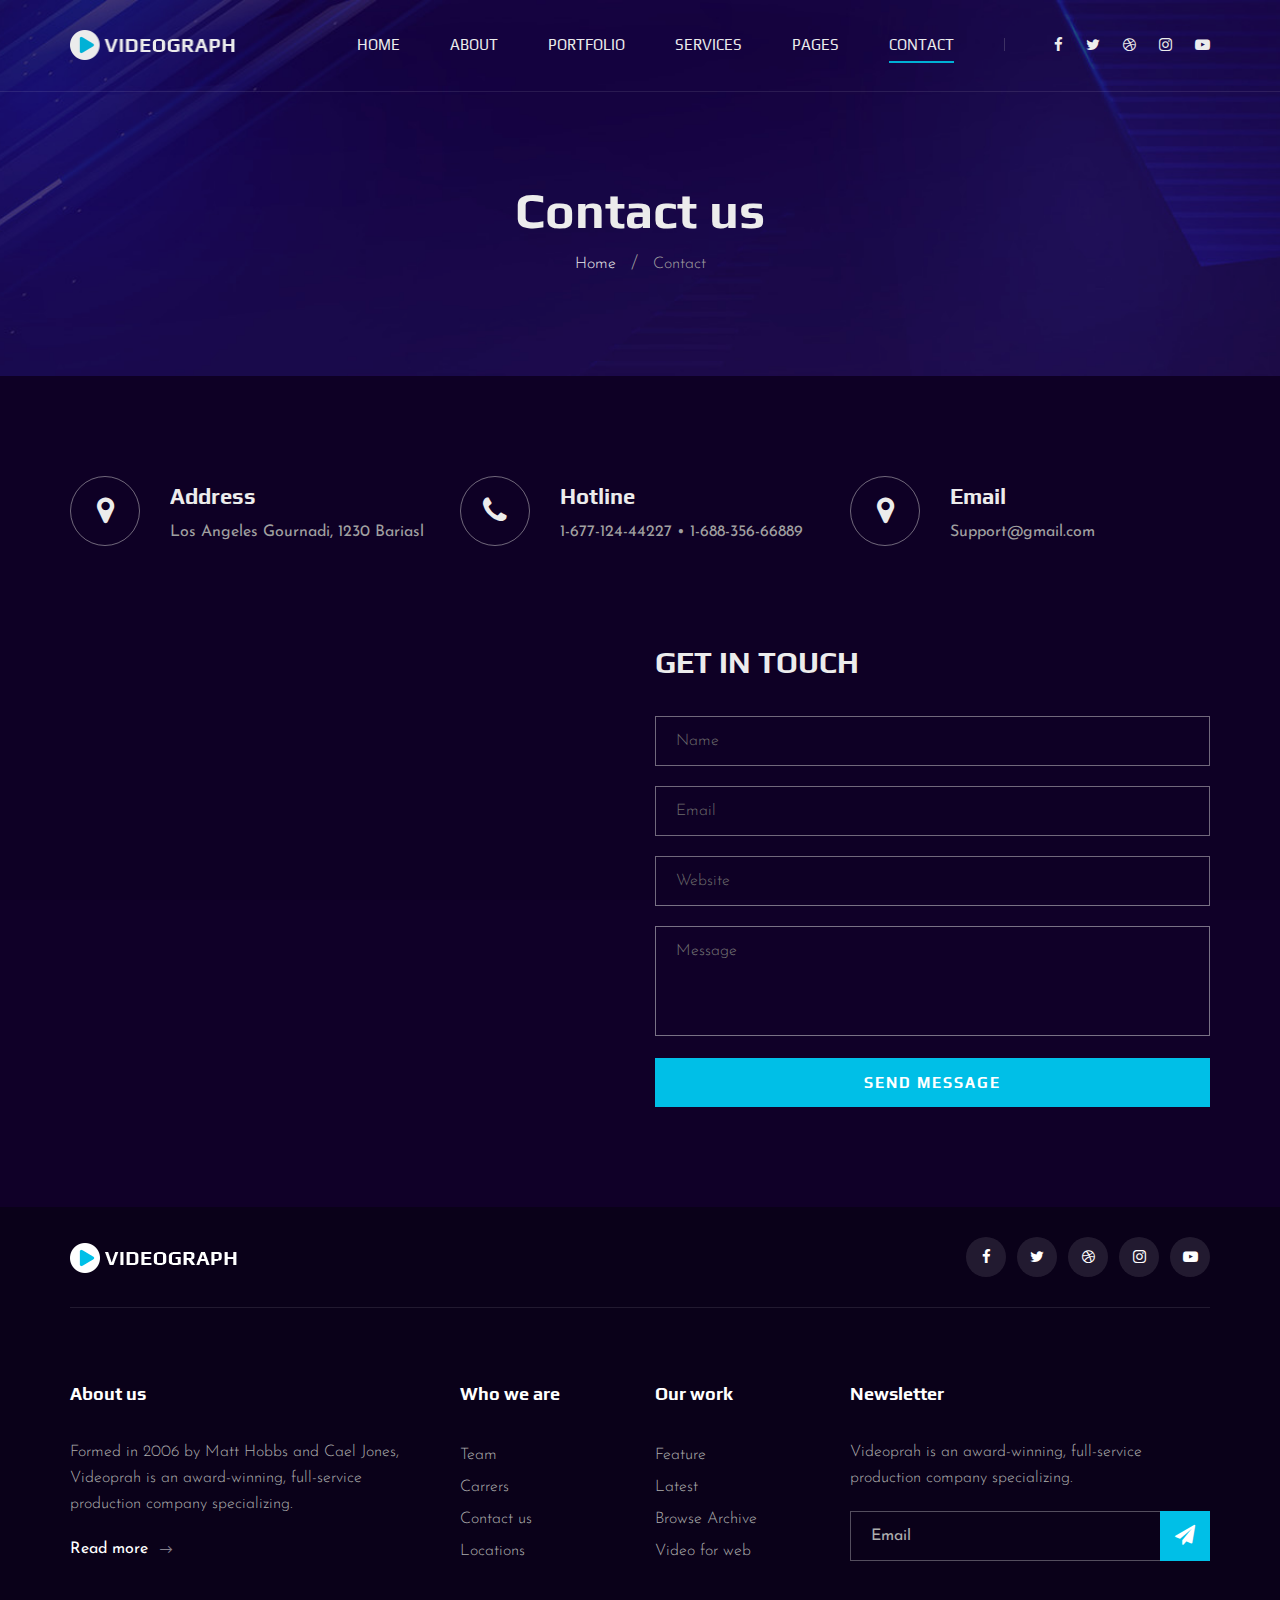
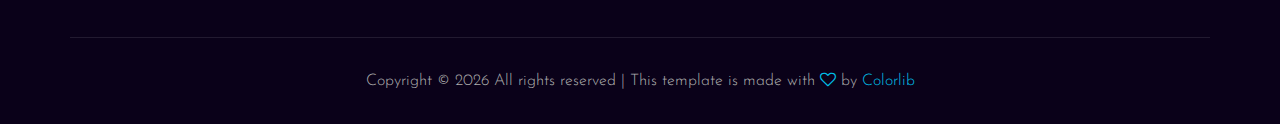
==== commit 01ccbe41: "exodus" ====
--- a/contact.html
+++ b/contact.html
@@ -7,7 +7,7 @@
     <meta name="keywords" content="Videograph, unica, creative, html">
     <meta name="viewport" content="width=device-width, initial-scale=1.0">
     <meta http-equiv="X-UA-Compatible" content="ie=edge">
-    <title>Videograph | Template</title>
+    <title>Exodus Tesfaye</title>
 
     <!-- Google Font -->
     <link href="https://fonts.googleapis.com/css2?family=Play:wght@400;700&display=swap" rel="stylesheet">
